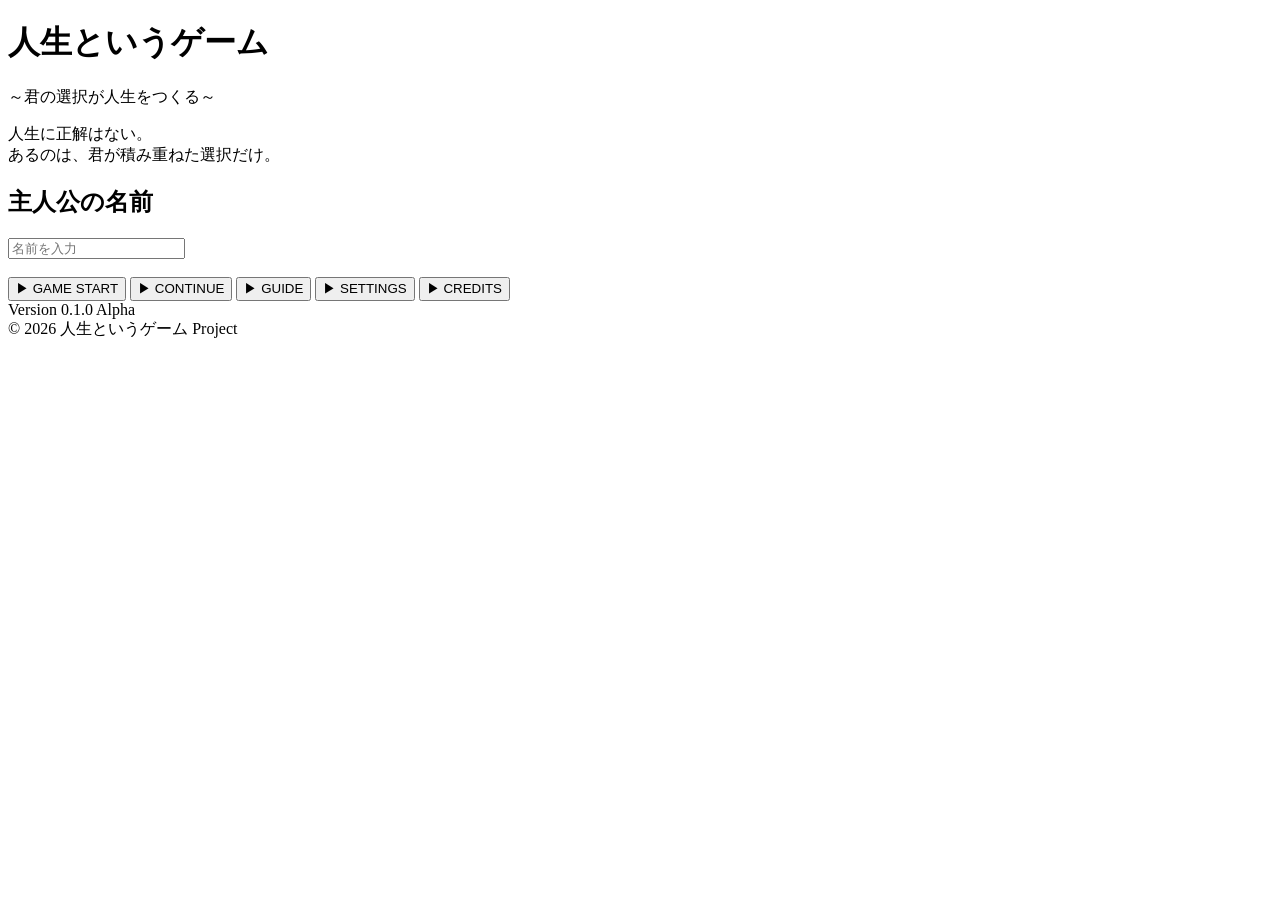
==== index.html @ ec43b06e "Implement player name input and game start logic Added input field for player name and start game fu" ====
<!DOCTYPE html>
<html lang="ja">
<head>
    <meta charset="UTF-8">
    <meta name="viewport" content="width=device-width, initial-scale=1.0">

    <title>人生というゲーム ～君の選択が人生をつくる～</title>

    <link rel="stylesheet" href="css/style.css">
</head>

<body>

    <main class="container">

        <h1>人生というゲーム</h1>

        <p class="subtitle">
            ～君の選択が人生をつくる～
        </p>

        <p class="catch">
            人生に正解はない。<br>
            あるのは、君が積み重ねた選択だけ。
        </p>

        <div class="menu">

           
<h2>主人公の名前</h2>

<input type="text" id="nameInput" placeholder="名前を入力">

<br><br>

<button onclick="startGame()">
    ▶ GAME START
</button>
     
           <button id="continueButton">

           ▶ CONTINUE

            </button>

            <button onclick="location.href='guide.html'">
                ▶ GUIDE
            </button>

            <button onclick="location.href='settings.html'">
                ▶ SETTINGS
            </button>

            <button onclick="location.href='credits.html'">
                ▶ CREDITS
            </button>

        </div>

        <div class="version">
            Version 0.1.0 Alpha
        </div>

        <footer>
            © 2026 人生というゲーム Project
        </footer>

        <!-- ARG演出用（通常は非表示） -->
        <p id="secretMessage"
           style="display:none;">
            君は、本当にプレイヤー？
        </p>

    </main>

    <script src="js/main.js"></script>
    <script>
function startGame() {

    const name = document.getElementById("nameInput").value;

    if (!name) {
        alert("名前を入力してください");
        return;
    }

    localStorage.setItem("playerName", name);

    location.href = "game.html";
}
</script>

</body>
</html>
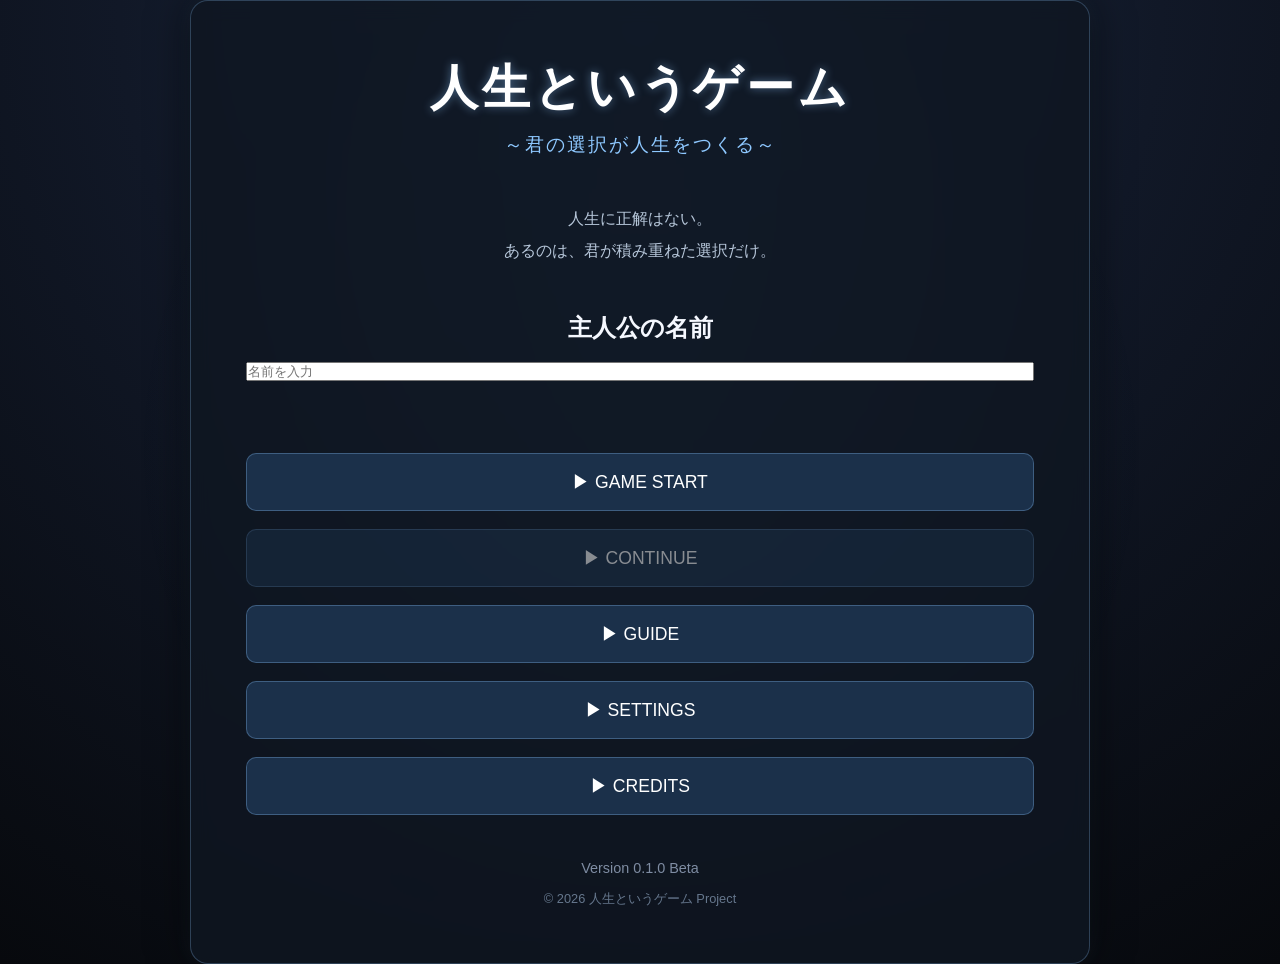
==== commit 2e2c80f3: "Update index.html" ====
--- a/index.html
+++ b/index.html
@@ -58,9 +58,10 @@
 
         </div>
 
-        <div class="version">
-            Version 0.1.0 Alpha
-        </div>
+            <div class="version">
+    Version 0.1.0 Beta
+</div>
+      
 
         <footer>
             © 2026 人生というゲーム Project
--- a/css/style.css
+++ b/css/style.css
@@ -0,0 +1,376 @@
+
+/* ======================================
+   人生というゲーム
+   ～君の選択が人生をつくる～
+   style.css
+====================================== */
+
+*{
+    margin:0;
+    padding:0;
+    box-sizing:border-box;
+}
+
+:root{
+
+    --bg1:#07090d;
+    --bg2:#111827;
+    --bg3:#1b2a41;
+
+    --main:#8ec8ff;
+    --text:#f5f8ff;
+    --sub:#b6c6d9;
+
+    --panel:rgba(15,22,34,.82);
+
+}
+
+body{
+
+    font-family:
+    "Yu Gothic",
+    "Meiryo",
+    sans-serif;
+
+    color:var(--text);
+
+    min-height:100vh;
+
+    display:flex;
+
+    justify-content:center;
+
+    align-items:center;
+
+    overflow:hidden;
+
+    background:
+    radial-gradient(circle at top,
+    var(--bg3) 0%,
+    var(--bg2) 45%,
+    var(--bg1) 100%);
+
+}
+
+/* 背景演出 */
+
+body::before{
+
+    content:"";
+
+    position:fixed;
+
+    inset:0;
+
+    background:
+    radial-gradient(circle,
+    rgba(140,200,255,.08),
+    transparent 65%);
+
+    animation:moveLight 18s infinite ease-in-out;
+
+    pointer-events:none;
+
+}
+
+@keyframes moveLight{
+
+0%{
+transform:translate(-20%,-20%);
+}
+
+50%{
+transform:translate(10%,10%);
+}
+
+100%{
+transform:translate(-20%,-20%);
+}
+
+}
+
+/* コンテナ */
+
+.container{
+
+    width:92%;
+
+    max-width:900px;
+
+    padding:55px;
+
+    background:var(--panel);
+
+    border-radius:18px;
+
+    border:1px solid rgba(142,200,255,.25);
+
+    backdrop-filter:blur(10px);
+
+    text-align:center;
+
+    box-shadow:
+    0 0 40px rgba(0,0,0,.6),
+    0 0 20px rgba(142,200,255,.08);
+
+}
+
+/* タイトル */
+
+h1{
+
+    font-size:3rem;
+
+    letter-spacing:4px;
+
+    color:white;
+
+    text-shadow:
+    0 0 10px rgba(142,200,255,.45);
+
+}
+
+/* サブタイトル */
+
+.subtitle{
+
+    margin-top:12px;
+
+    color:var(--main);
+
+    font-size:1.2rem;
+
+    letter-spacing:2px;
+
+}
+
+/* キャッチコピー */
+
+.catch{
+
+    margin:45px 0;
+
+    color:var(--sub);
+
+    line-height:2;
+
+    font-size:1rem;
+
+}
+
+/* メニュー */
+
+.menu{
+
+    display:flex;
+
+    flex-direction:column;
+
+    gap:18px;
+
+}
+
+/* ボタン */
+
+.menu button{
+
+    padding:16px;
+
+    font-size:1.1rem;
+
+    border:none;
+
+    border-radius:10px;
+
+    cursor:pointer;
+
+    color:white;
+
+    background:#1b304a;
+
+    border:1px solid rgba(142,200,255,.3);
+
+    transition:.25s;
+
+}
+
+.menu button:hover{
+
+    background:#29496f;
+
+    transform:translateY(-2px);
+
+    box-shadow:
+    0 0 15px rgba(142,200,255,.35);
+
+}
+
+.menu button:active{
+
+    transform:scale(.98);
+
+}
+
+/* バージョン */
+
+.version{
+
+    margin-top:45px;
+
+    color:#7f8da3;
+
+    font-size:.9rem;
+
+}
+
+/* フッター */
+
+footer{
+
+    margin-top:15px;
+
+    color:#66778d;
+
+    font-size:.8rem;
+
+}
+
+/* ARG用 */
+
+#secretMessage{
+
+    margin-top:30px;
+
+    color:#ff7070;
+
+    opacity:0;
+
+    transition:1s;
+
+}
+
+/* スマホ */
+
+@media(max-width:768px){
+
+.container{
+
+padding:30px;
+
+}
+
+h1{
+
+font-size:2rem;
+
+letter-spacing:2px;
+
+}
+
+.subtitle{
+
+font-size:1rem;
+
+}
+
+.catch{
+
+font-size:.95rem;
+
+}
+
+.menu button{
+
+font-size:1rem;
+
+padding:14px;
+
+}
+
+}
+```
+```css
+/* ======================================
+   GUIDEページ
+====================================== */
+
+.guide-box{
+
+    margin:40px auto;
+
+    padding:30px;
+
+    max-width:800px;
+
+    background:rgba(20,30,45,.85);
+
+    border:1px solid rgba(142,200,255,.25);
+
+    border-radius:15px;
+
+    text-align:left;
+
+    line-height:2;
+
+    box-shadow:
+    0 0 20px rgba(0,0,0,.4);
+
+}
+
+.guide-box h2{
+
+    color:#8ec8ff;
+
+    margin-bottom:10px;
+
+    margin-top:20px;
+
+    font-size:1.3rem;
+
+    border-left:4px solid #8ec8ff;
+
+    padding-left:10px;
+
+}
+
+.guide-box p{
+
+    color:#d8e5f3;
+
+    margin-bottom:15px;
+
+}
+
+.guide-box ul{
+
+    margin-left:25px;
+
+}
+
+.guide-box li{
+
+    margin-bottom:8px;
+
+    color:#d8e5f3;
+
+}
+
+/* スマホ対応 */
+
+@media(max-width:768px){
+
+.guide-box{
+
+padding:20px;
+
+font-size:.95rem;
+
+}
+
+.guide-box h2{
+
+font-size:1.1rem;
+
+}
+
+}
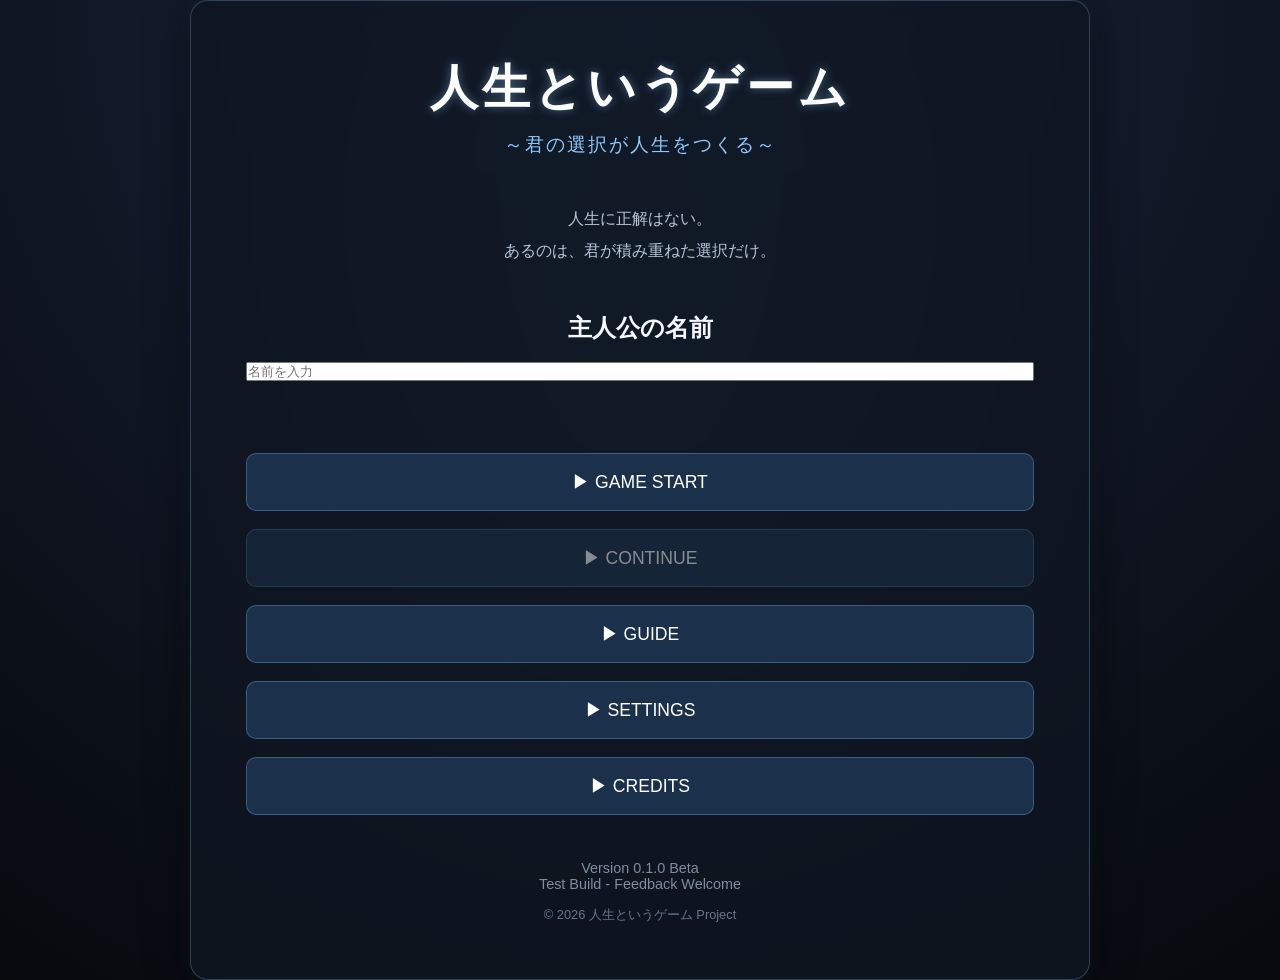
==== commit 895ad56f: "Update version info with test build message Added a test build message for feedback." ====
--- a/index.html
+++ b/index.html
@@ -58,8 +58,9 @@
 
         </div>
 
-            <div class="version">
-    Version 0.1.0 Beta
+    <div class="version">
+    Version 0.1.0 Beta<br>
+    Test Build - Feedback Welcome
 </div>
       
 
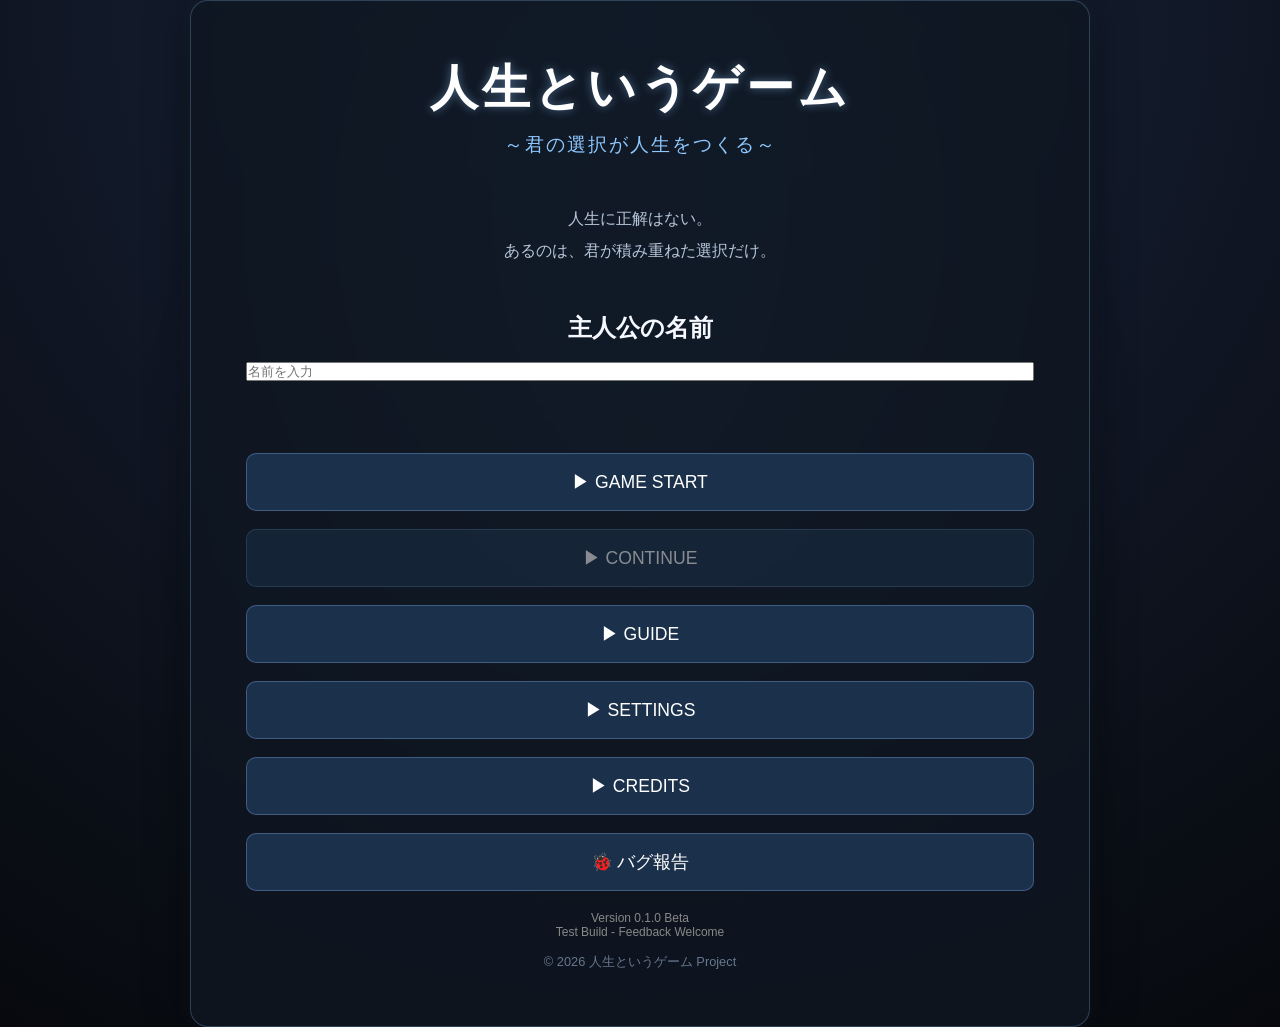
==== commit 798a64e3: "Add bug report button to index.html" ====
--- a/index.html
+++ b/index.html
@@ -55,7 +55,9 @@
             <button onclick="location.href='credits.html'">
                 ▶ CREDITS
             </button>
-
+<button onclick="openBugReport()">
+    🐞 バグ報告
+</button>
         </div>
 
     <div class="version">
--- a/css/style.css
+++ b/css/style.css
@@ -374,3 +374,9 @@
 }
 
 }
+.version{
+    margin-top:20px;
+    font-size:12px;
+    color:#888;
+    text-align:center;
+}
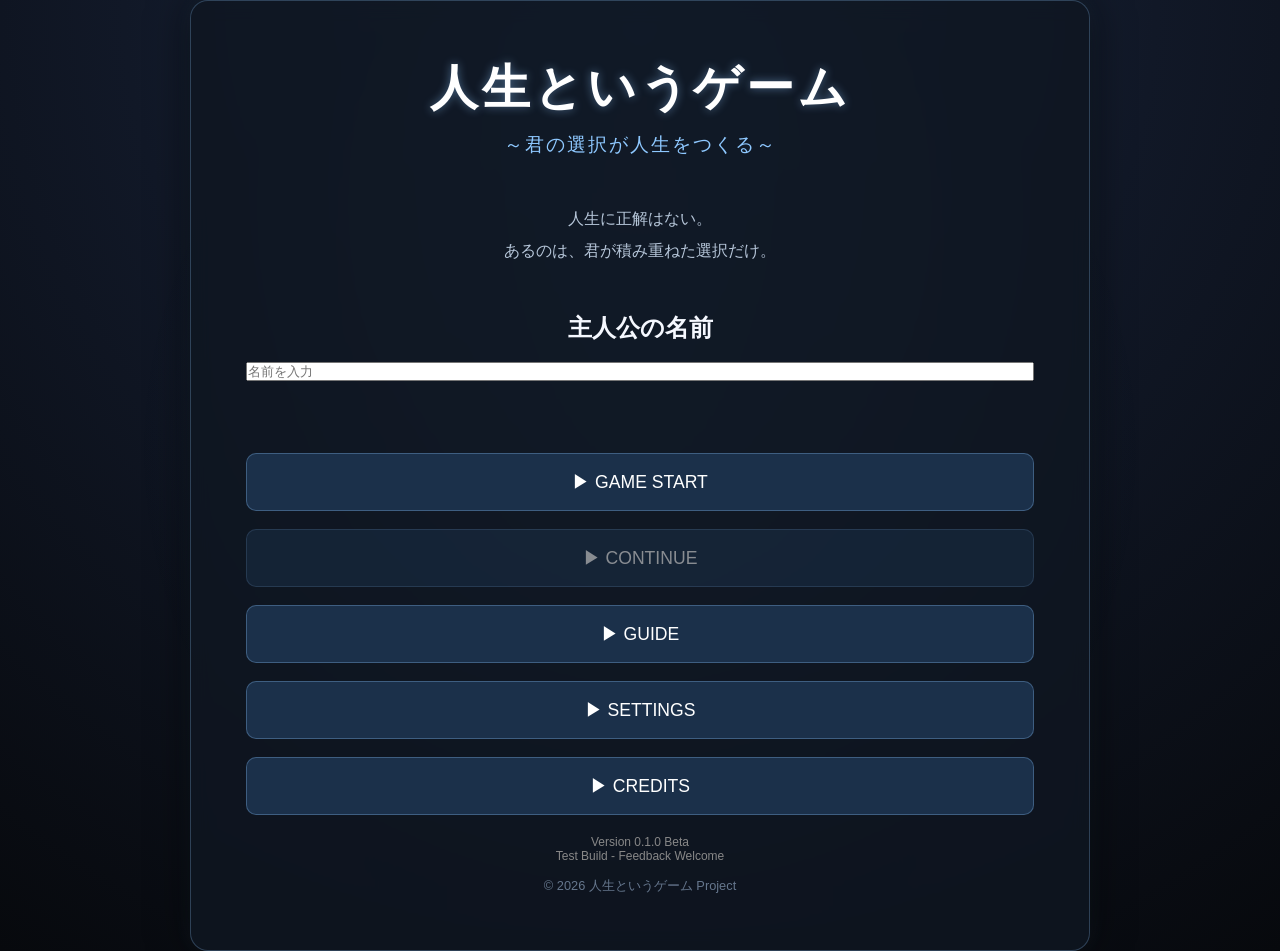
==== commit 4e461520: "Remove bug report button from index.html Removed the bug report button from the HTML." ====
--- a/index.html
+++ b/index.html
@@ -55,9 +55,7 @@
             <button onclick="location.href='credits.html'">
                 ▶ CREDITS
             </button>
-<button onclick="openBugReport()">
-    🐞 バグ報告
-</button>
+
         </div>
 
     <div class="version">
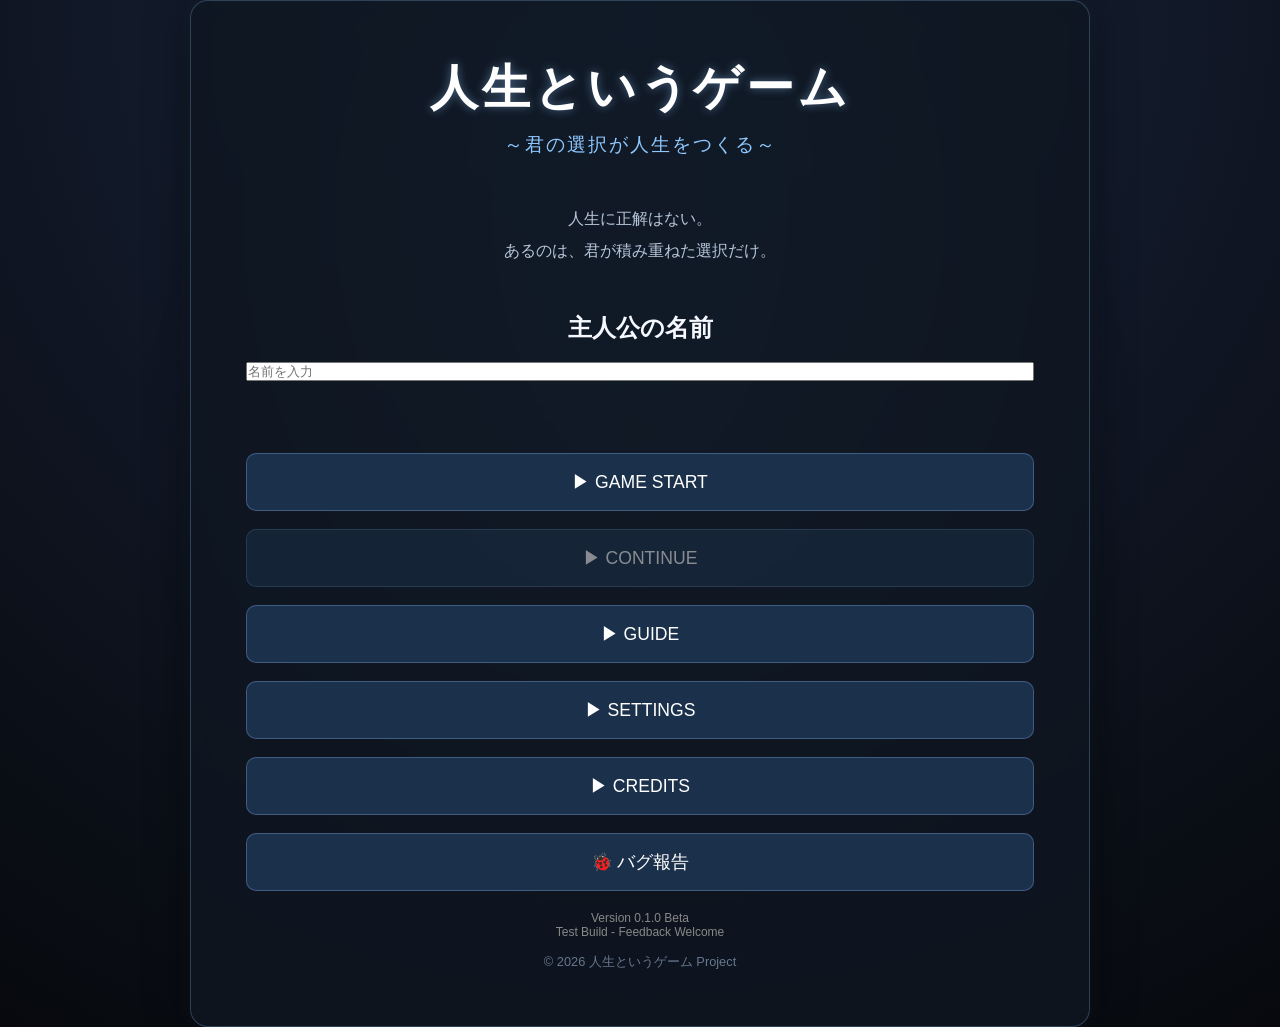
==== commit dce13750: "Add bug report button to index.html" ====
--- a/index.html
+++ b/index.html
@@ -55,7 +55,9 @@
             <button onclick="location.href='credits.html'">
                 ▶ CREDITS
             </button>
-
+<button onclick="openBugReport()">
+    🐞 バグ報告
+</button>
         </div>
 
     <div class="version">
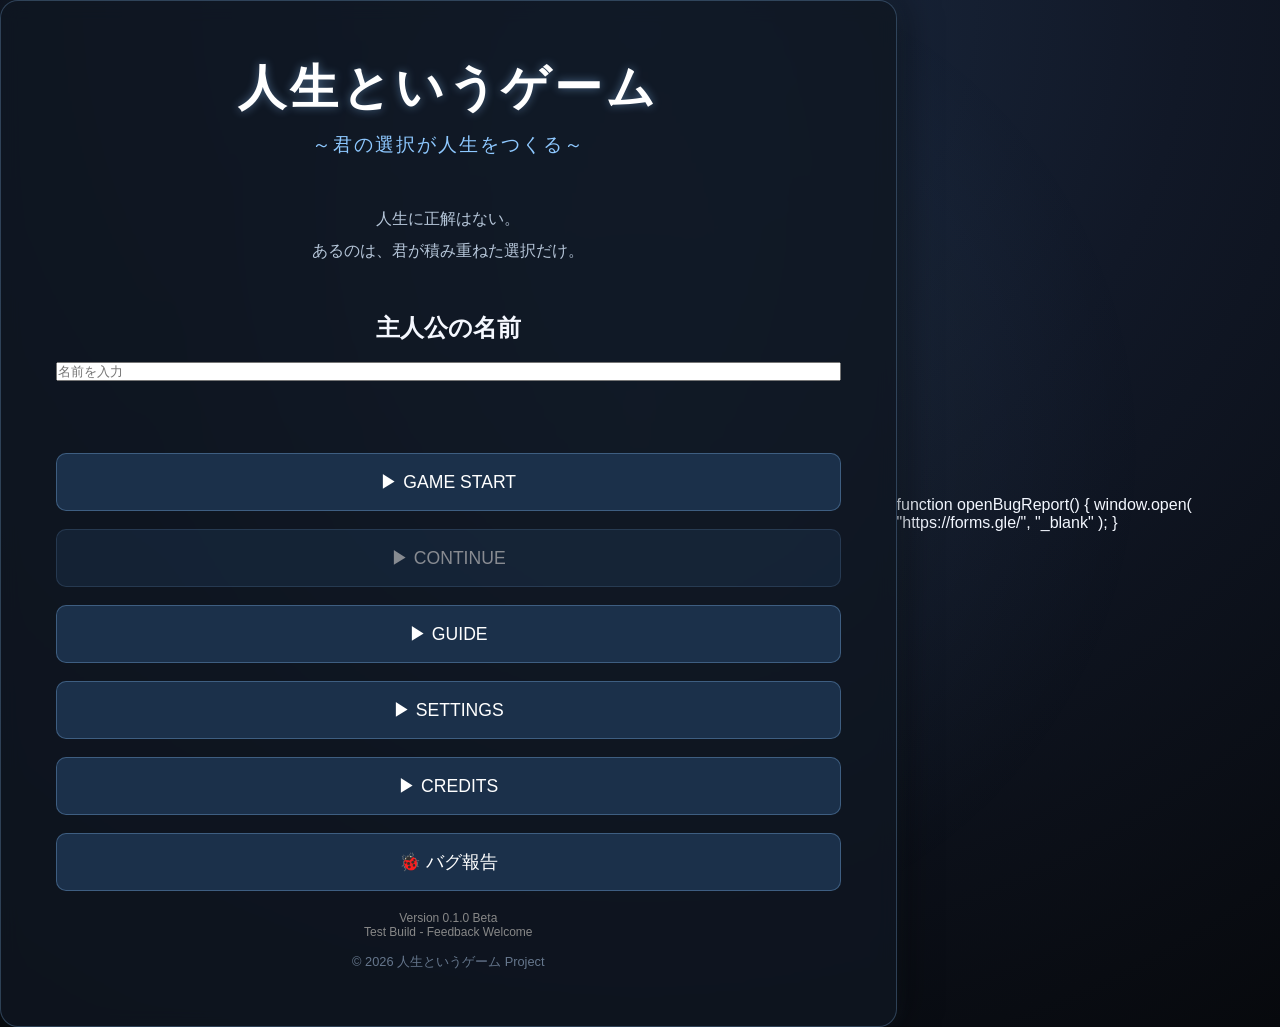
==== commit 3e524348: "Add function to open bug report form" ====
--- a/index.html
+++ b/index.html
@@ -94,7 +94,12 @@
     location.href = "game.html";
 }
 </script>
-
+function openBugReport() {
+    window.open(
+        "https://forms.gle/",
+        "_blank"
+    );
+}
 </body>
 </html>
 
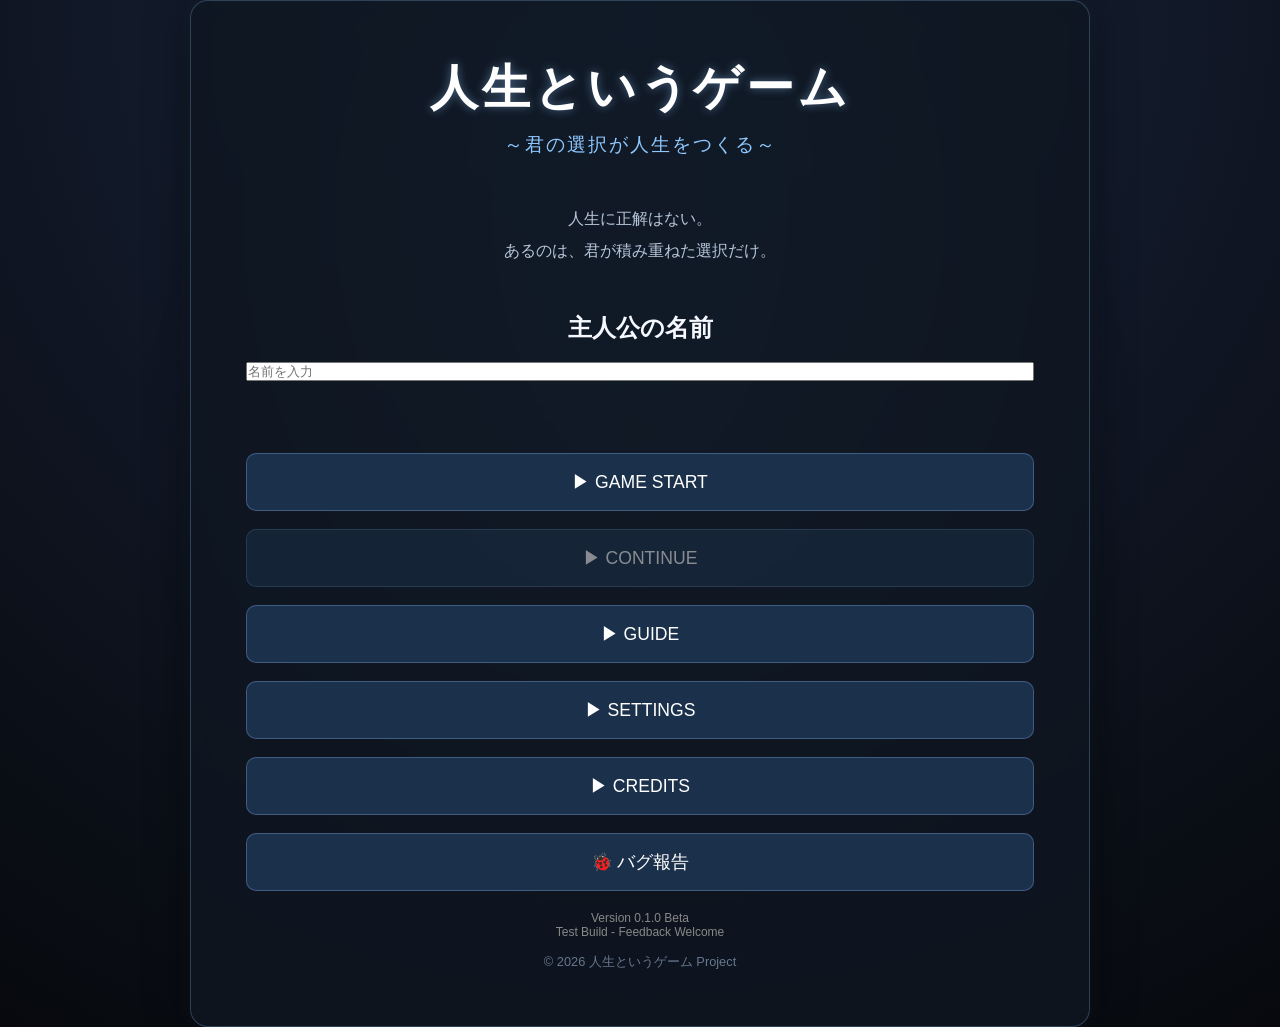
==== commit 063c3e9d: "Fix script tag placement and add startGame function" ====
--- a/index.html
+++ b/index.html
@@ -78,8 +78,9 @@
 
     </main>
 
-    <script src="js/main.js"></script>
-    <script>
+  <script src="js/main.js"></script>
+
+<script>
 function startGame() {
 
     const name = document.getElementById("nameInput").value;
@@ -93,13 +94,15 @@
 
     location.href = "game.html";
 }
-</script>
+
 function openBugReport() {
     window.open(
         "https://forms.gle/",
         "_blank"
     );
 }
+</script>
+
 </body>
 </html>
 
